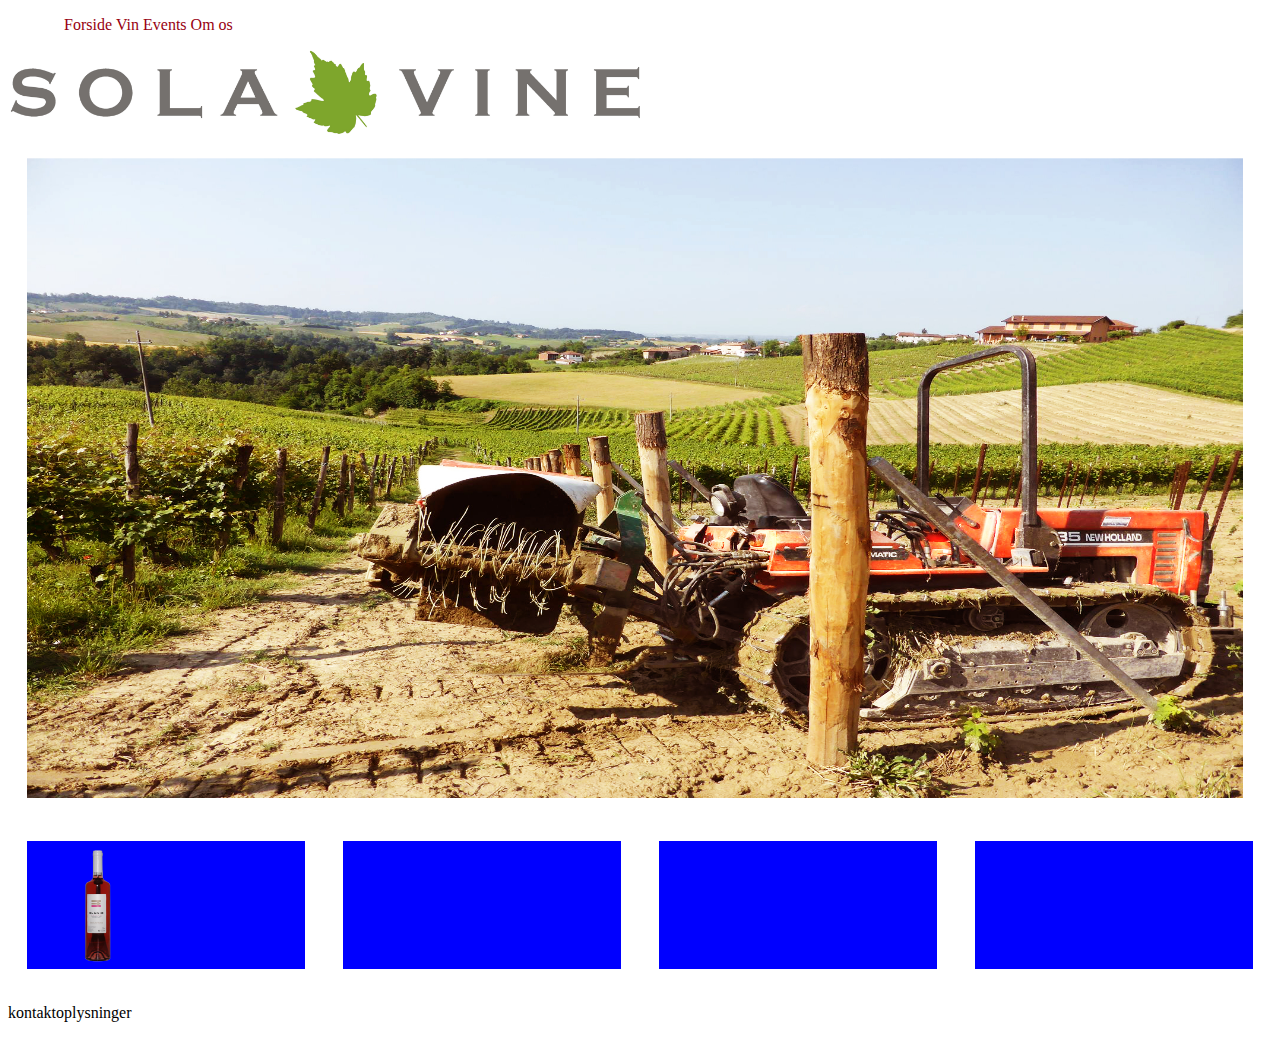
==== index.html @ b5ca21ed "startbillede sat ind" ====
<!DOCTYPE html>
<html lang="da">

<head>
    <meta charset="utf-8">
    <meta name="viewport" content="width=device-width, initial-scale=1.0">
    <title></title>
    <link rel="stylesheet" href="style.css">
</head>

<body>

    <header>
        <nav>
            <div id="menuknap">☰</div>
            <ul id="menu" class="hidden">
                <li> <a href="#forside">Forside</a></li>
                <li> <a href="#vin">Vin</a></li>
                <li> <a href="#events">Events</a></li>
                <li> <a href="#om">Om os</a></li>
            </ul>
        </nav>
    </header>
    <section id="forside">
        <div id="forside">
            <img src="billeder/logo.jpg" alt="logo">

            <div class="sectionwrapper">
                <div class="toppic">
                    <img src="billeder/vinmark1.jpg">
                </div>
                <div class="col">
                    <img src="billeder/Ferratus-Elenio-Rose-2016-cl-.png">
                </div>
                <div class="col"></div>
                <div class="col"></div>
                <div class="col"></div>
            </div>
        </div>
    </section>
    <footer>
        <p>kontaktoplysninger</p>
    </footer>
    <script src="script.js"></script>
</body></html>
---- style.css ----
* {
    box-sizing: border-box;
}

img {
    width: 100%;
}

header nav {
    flex-direction: row;
    justify-content: flex-end;
    margin: 1rem;
    margin-right: 2rem;

}

header nav a {
    font-size: 1rem;
    margin: 0, 1rem;
    padding: 0.1rem;
    text-decoration: none;
    flex-direction: row;


}


header nav a:last-child {
    border-right: none;
    padding: 0;
}


header nav a:link {
    color: #980011;
    text-decoration: none;
}

/* visited link */
header nav a:visited {
    color: #212121;
    text-decoration: none;
}

/* mouse over link */
header nav a:hover {
    color: #212121;
    text-decoration: none;

}

/* selected link */
header nav a:active {
    color: #212121;
    text-decoration: none;
    color: #FD9128;

}

.hidden {
    /*    display: none;*/
    /*    transform: scale(0);*/
    transform: translateX(-100%);
    opacity: 0;
}

#menuknap {
    display: inline-block;
}

#menu {
    list-style-type: none;
    transition: transform .3s;
    transform-origin: top left;
}

@media only screen and (min-width: 600px) {

    #menuknap {
        display: none;
    }

    #menu.hidden {
        transform: translateX(0);
        opacity: 1;
    }

    #menu li {
        display: inline-block;
    }
}

#forside img {
    width: 50%;
}

#forside {
    display: block;
}

#forside .sectionwrapper {
    flex-direction: row;
    justify-content: space-between;
    position: relative;
    display: flex;
    flex-wrap: wrap;



}

#forside .toppic img {
    width: 95vw;
    height: 50vw;
    margin: 1.5vw;
    flex-grow: 1;
    flex-basis: 900px;
    background-color: green;
}


#forside .col {
    width: 10vw;
    height: 10vw;
    margin: 1.5vw;
    flex-grow: 1;
    flex-basis: 200px;

    background-color: blue;
    /*    flex-direction: row;*/
    justify-content: space-between;



}

/*
.col2 {
    width: 10vw;
    height: 10vw;
    margin: 1vw;
    flex-grow: 1;
    background-color: red;
    justify-content: space-around;
    flex-direction: row;

}

.col3 {
    width: 10vw;
    height: 10vw;
    margin: 1vw;
    flex-grow: 1;
    background-color: pink;
    justify-content: space-around;
    flex-direction: row;

}

.col4 {
    width: 10vw;
    height: 10vw;
    margin: 1vw;
    flex-grow: 1;
    background-color: lavender;
    justify-content: space-around;
    flex-direction: row;

}
*/
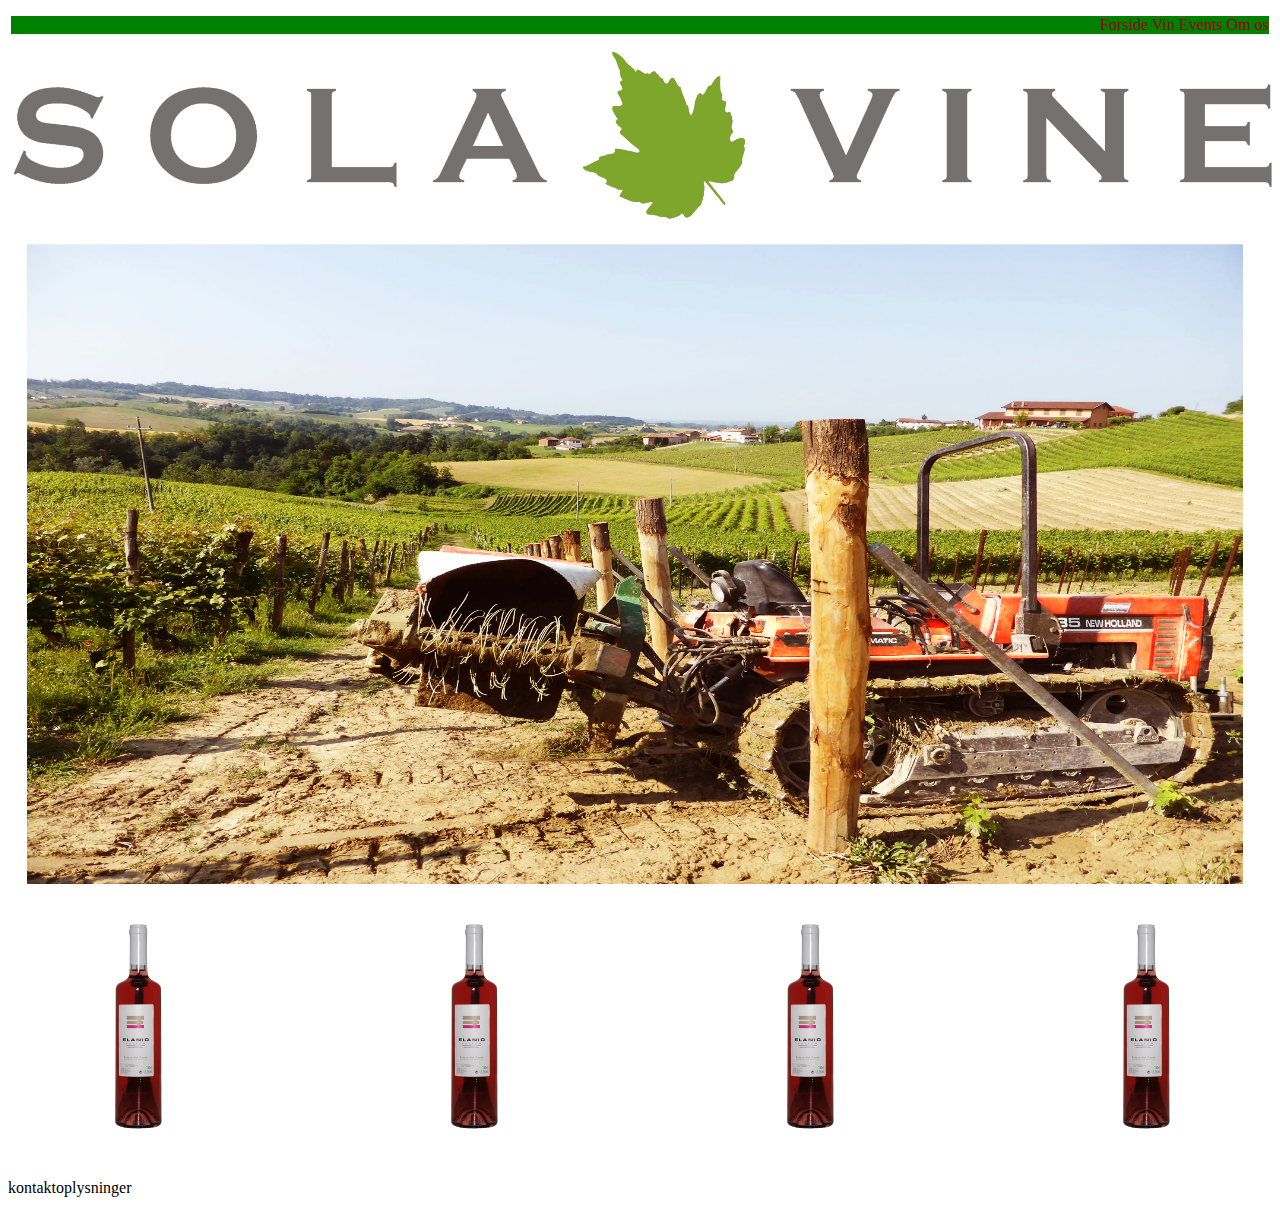
==== commit 2a77c2c4: "hover virker på vin" ====
--- a/index.html
+++ b/index.html
@@ -9,7 +9,6 @@
 </head>
 
 <body>
-
     <header>
         <nav>
             <div id="menuknap">☰</div>
@@ -20,21 +19,47 @@
                 <li> <a href="#om">Om os</a></li>
             </ul>
         </nav>
+        <img src="billeder/logo.jpg" alt="logo">
     </header>
     <section id="forside">
         <div id="forside">
-            <img src="billeder/logo.jpg" alt="logo">
 
             <div class="sectionwrapper">
                 <div class="toppic">
                     <img src="billeder/vinmark1.jpg">
                 </div>
-                <div class="col">
+                <div class="col1">
                     <img src="billeder/Ferratus-Elenio-Rose-2016-cl-.png">
+                    <div class="overlay">
+                        <div class="text">
+                            <h3>Rosé</h3>
+                        </div>
+                    </div>
                 </div>
-                <div class="col"></div>
-                <div class="col"></div>
-                <div class="col"></div>
+                <div class="col2">
+                    <img src="billeder/Ferratus-Elenio-Rose-2016-cl-.png">
+                    <div class="overlay">
+                        <div class="text">
+                            <h3>Rødvin</h3>
+                        </div>
+                    </div>
+                </div>
+                <div class="col3">
+                    <img src="billeder/Ferratus-Elenio-Rose-2016-cl-.png">
+                    <div class="overlay">
+                        <div class="text">
+                            <h3>Hvidvin</h3>
+                        </div>
+                    </div>
+                </div>
+                <div class="col4">
+                    <img src="billeder/Ferratus-Elenio-Rose-2016-cl-.png">
+                    <div class="overlay">
+                        <div class="text">
+                            <h3>Bobler</h3>
+                        </div>
+                    </div>
+                </div>
             </div>
         </div>
     </section>
--- a/style.css
+++ b/style.css
@@ -6,18 +6,24 @@
     width: 100%;
 }
 
+#header img {
+    width: 50%;
+}
+
 header nav {
     flex-direction: row;
+    text-align: right;
     justify-content: flex-end;
-    margin: 1rem;
-    margin-right: 2rem;
+    margin: .2rem;
+    margin-right: .2rem;
+    background-color: green;
 
 }
 
 header nav a {
     font-size: 1rem;
-    margin: 0, 1rem;
-    padding: 0.1rem;
+    margin: 0, 0.5rem;
+    padding: 0.5rem;
     text-decoration: none;
     flex-direction: row;
 
@@ -26,7 +32,7 @@
 
 
 header nav a:last-child {
-    border-right: none;
+    border-right: 1px;
     padding: 0;
 }
 
@@ -71,7 +77,7 @@
 #menu {
     list-style-type: none;
     transition: transform .3s;
-    transform-origin: top left;
+    transform-origin: top right;
 }
 
 @media only screen and (min-width: 600px) {
@@ -90,12 +96,11 @@
     }
 }
 
-#forside img {
-    width: 50%;
-}
 
 #forside {
     display: block;
+    position: relative;
+
 }
 
 #forside .sectionwrapper {
@@ -104,7 +109,6 @@
     position: relative;
     display: flex;
     flex-wrap: wrap;
-
 
 
 }
@@ -119,52 +123,166 @@
 }
 
 
-#forside .col {
-    width: 10vw;
-    height: 10vw;
-    margin: 1.5vw;
-    flex-grow: 1;
-    flex-basis: 200px;
-
-    background-color: blue;
-    /*    flex-direction: row;*/
-    justify-content: space-between;
-
-
-
-}
-
-/*
-.col2 {
-    width: 10vw;
-    height: 10vw;
-    margin: 1vw;
-    flex-grow: 1;
-    background-color: red;
-    justify-content: space-around;
-    flex-direction: row;
-
-}
-
-.col3 {
-    width: 10vw;
-    height: 10vw;
-    margin: 1vw;
-    flex-grow: 1;
-    background-color: pink;
-    justify-content: space-around;
-    flex-direction: row;
-
-}
-
-.col4 {
-    width: 10vw;
-    height: 10vw;
-    margin: 1vw;
-    flex-grow: 1;
-    background-color: lavender;
-    justify-content: space-around;
-    flex-direction: row;
-
-}
-*/
+#forside .col1 {
+    position: relative;
+    width: 20;
+}
+
+
+#forside .col1 img {
+    display: block;
+    width: 20vw;
+    height: 20vw;
+}
+
+#forside .overlay {
+    position: absolute;
+    top: 0;
+    bottom: 0;
+    left: 0;
+    right: 0;
+    height: 100%;
+    width: 100%;
+    opacity: 0;
+    transition: .5s ease;
+    background-color: rgba(0, 0, 255, 0.31);
+}
+
+#forside .col1:hover .overlay {
+    opacity: 1;
+}
+
+#forside .text {
+    color: white;
+    font-size: 20px;
+    position: absolute;
+    top: 50%;
+    left: 50%;
+    -webkit-transform: translate(-50%, -50%);
+    -ms-transform: translate(-50%, -50%);
+    transform: translate(-50%, -50%);
+    text-align: center;
+}
+
+#forside .col2 {
+    position: relative;
+    width: 20;
+}
+
+
+#forside .col2 img {
+    display: block;
+    width: 20vw;
+    height: 20vw;
+}
+
+#forside .overlay {
+    position: absolute;
+    top: 0;
+    bottom: 0;
+    left: 0;
+    right: 0;
+    height: 100%;
+    width: 100%;
+    opacity: 0;
+    transition: .5s ease;
+    background-color: rgba(0, 0, 255, 0.31);
+}
+
+#forside .col2:hover .overlay {
+    opacity: 1;
+}
+
+#forside .text {
+    color: white;
+    font-size: 20px;
+    position: absolute;
+    top: 50%;
+    left: 50%;
+    -webkit-transform: translate(-50%, -50%);
+    -ms-transform: translate(-50%, -50%);
+    transform: translate(-50%, -50%);
+    text-align: center;
+}
+
+#forside .col3 {
+    position: relative;
+    width: 20;
+}
+
+
+#forside .col3 img {
+    display: block;
+    width: 20vw;
+    height: 20vw;
+}
+
+#forside .overlay {
+    position: absolute;
+    top: 0;
+    bottom: 0;
+    left: 0;
+    right: 0;
+    height: 100%;
+    width: 100%;
+    opacity: 0;
+    transition: .5s ease;
+    background-color: rgba(0, 0, 255, 0.31);
+}
+
+#forside .col3:hover .overlay {
+    opacity: 1;
+}
+
+#forside .text {
+    color: white;
+    font-size: 20px;
+    position: absolute;
+    top: 50%;
+    left: 50%;
+    -webkit-transform: translate(-50%, -50%);
+    -ms-transform: translate(-50%, -50%);
+    transform: translate(-50%, -50%);
+    text-align: center;
+}
+
+#forside .col4 {
+    position: relative;
+    width: 20;
+}
+
+
+#forside .col4 img {
+    display: block;
+    width: 20vw;
+    height: 20vw;
+}
+
+#forside .overlay {
+    position: absolute;
+    top: 0;
+    bottom: 0;
+    left: 0;
+    right: 0;
+    height: 100%;
+    width: 100%;
+    opacity: 0;
+    transition: .5s ease;
+    background-color: rgba(0, 0, 255, 0.31);
+}
+
+#forside .col4:hover .overlay {
+    opacity: 1;
+}
+
+#forside .text {
+    color: white;
+    font-size: 20px;
+    position: absolute;
+    top: 50%;
+    left: 50%;
+    -webkit-transform: translate(-50%, -50%);
+    -ms-transform: translate(-50%, -50%);
+    transform: translate(-50%, -50%);
+    text-align: center;
+}
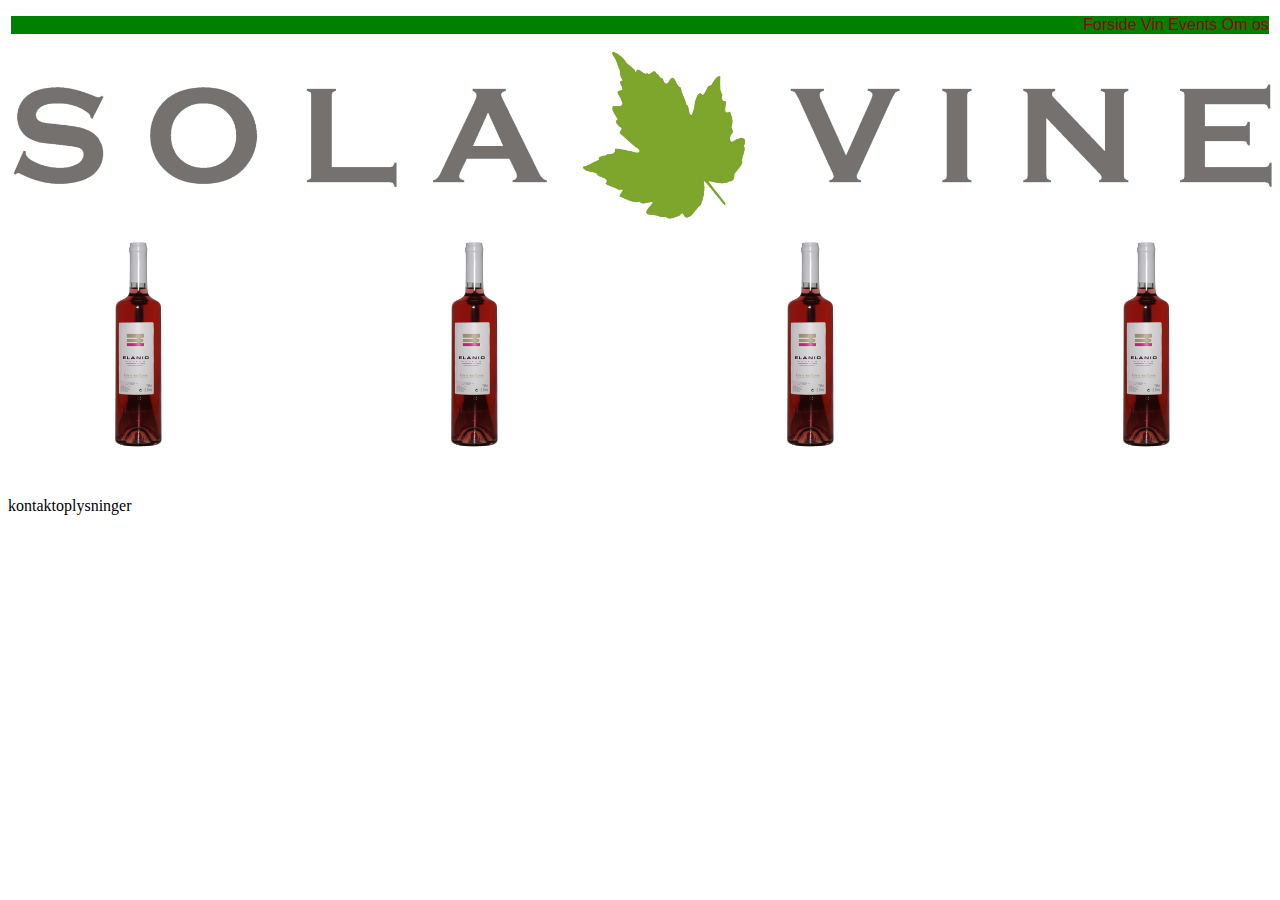
==== commit e8b1673b: "nyt html site for rosé" ====
--- a/index.html
+++ b/index.html
@@ -6,6 +6,7 @@
     <meta name="viewport" content="width=device-width, initial-scale=1.0">
     <title></title>
     <link rel="stylesheet" href="style.css">
+    <link rel="alternate" href="rose.html">
 </head>
 
 <body>
@@ -19,22 +20,28 @@
                 <li> <a href="#om">Om os</a></li>
             </ul>
         </nav>
-        <img src="billeder/logo.jpg" alt="logo">
+
     </header>
     <section id="forside">
         <div id="forside">
 
             <div class="sectionwrapper">
                 <div class="toppic">
-                    <img src="billeder/vinmark1.jpg">
+                    <img src="billeder/logo.jpg" alt="logo">
                 </div>
+
+
                 <div class="col1">
+
+
+
                     <img src="billeder/Ferratus-Elenio-Rose-2016-cl-.png">
                     <div class="overlay">
                         <div class="text">
-                            <h3>Rosé</h3>
+                            <h3><a href="rose.html"> Rosé </a></h3>
                         </div>
                     </div>
+
                 </div>
                 <div class="col2">
                     <img src="billeder/Ferratus-Elenio-Rose-2016-cl-.png">
@@ -68,6 +75,3 @@
     </footer>
     <script src="script.js"></script>
 </body></html>
-
-
-
--- a/style.css
+++ b/style.css
@@ -7,7 +7,7 @@
 }
 
 #header img {
-    width: 50%;
+    width: 25%;
 }
 
 header nav {
@@ -17,6 +17,7 @@
     margin: .2rem;
     margin-right: .2rem;
     background-color: green;
+    font-family: sans-serif;
 
 }
 
@@ -113,15 +114,15 @@
 
 }
 
+
 #forside .toppic img {
-    width: 95vw;
-    height: 50vw;
-    margin: 1.5vw;
-    flex-grow: 1;
-    flex-basis: 900px;
-    background-color: green;
-}
-
+    width: 100%;
+}
+
+a {
+    text-decoration: none;
+    color: white;
+}
 
 #forside .col1 {
     position: relative;
@@ -145,7 +146,7 @@
     width: 100%;
     opacity: 0;
     transition: .5s ease;
-    background-color: rgba(0, 0, 255, 0.31);
+    background-color: rgba(0, 128, 0, 0.38);
 }
 
 #forside .col1:hover .overlay {
@@ -186,7 +187,7 @@
     width: 100%;
     opacity: 0;
     transition: .5s ease;
-    background-color: rgba(0, 0, 255, 0.31);
+    background-color: rgba(0, 128, 0, 0.38);
 }
 
 #forside .col2:hover .overlay {
@@ -227,7 +228,7 @@
     width: 100%;
     opacity: 0;
     transition: .5s ease;
-    background-color: rgba(0, 0, 255, 0.31);
+    background-color: rgba(0, 128, 0, 0.38);
 }
 
 #forside .col3:hover .overlay {
@@ -268,7 +269,7 @@
     width: 100%;
     opacity: 0;
     transition: .5s ease;
-    background-color: rgba(0, 0, 255, 0.31);
+    background-color: rgba(0, 128, 0, 0.38);
 }
 
 #forside .col4:hover .overlay {
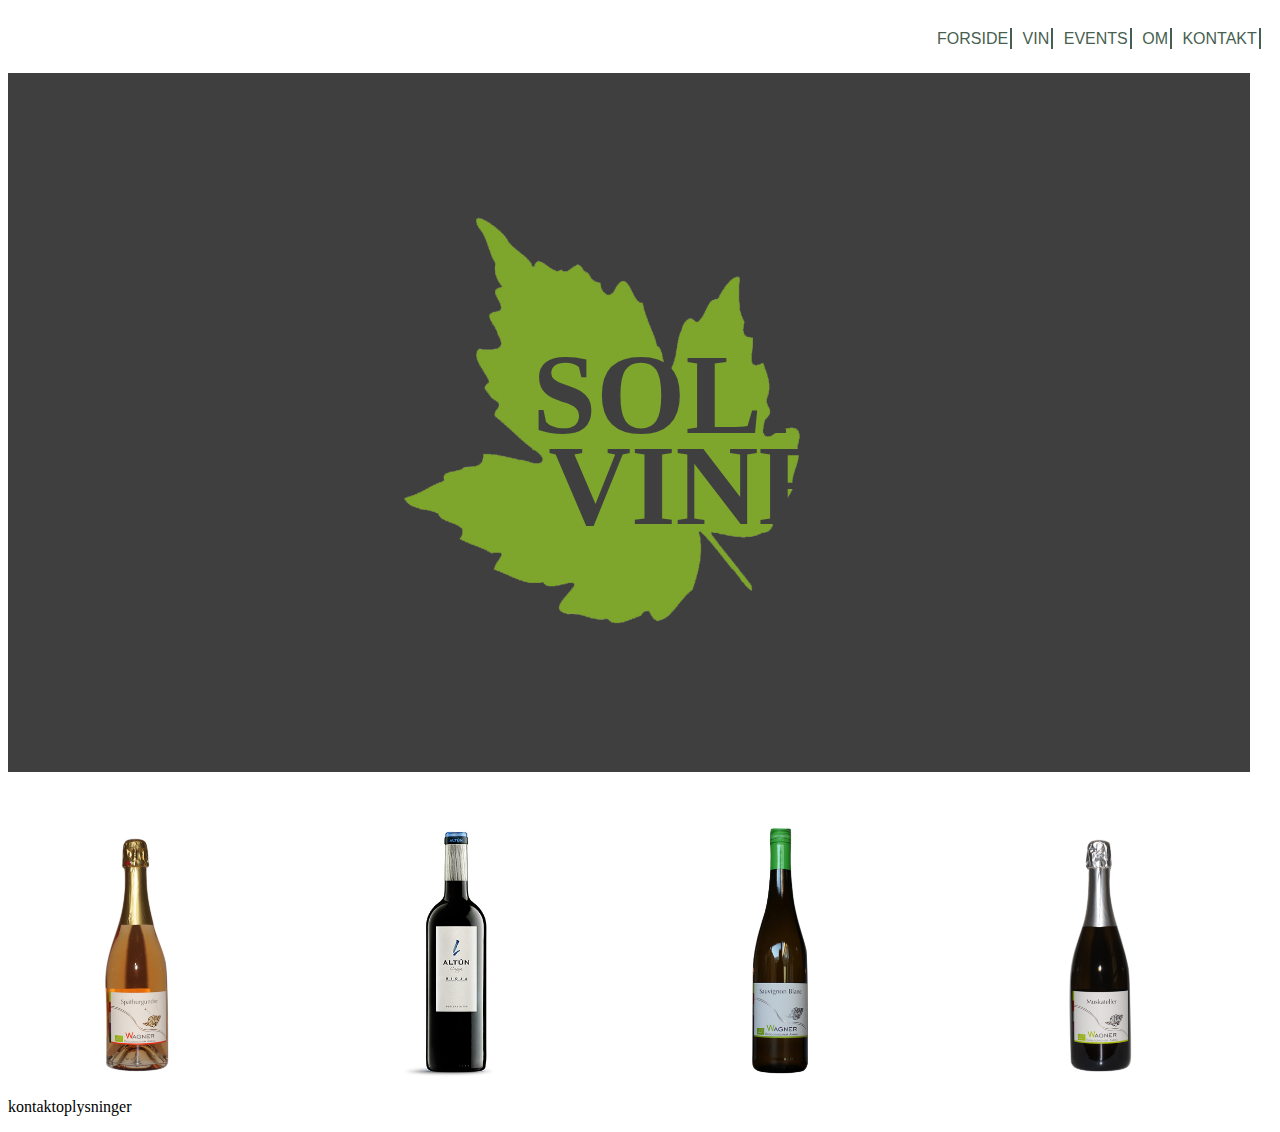
==== commit eef8d7e3: "rigtige billeder + bedre flex" ====
--- a/index.html
+++ b/index.html
@@ -14,10 +14,11 @@
         <nav>
             <div id="menuknap">☰</div>
             <ul id="menu" class="hidden">
-                <li> <a href="#forside">Forside</a></li>
-                <li> <a href="#vin">Vin</a></li>
-                <li> <a href="#events">Events</a></li>
-                <li> <a href="#om">Om os</a></li>
+                <li> <a href="#forside">FORSIDE</a></li>
+                <li> <a href="#vin">VIN</a></li>
+                <li> <a href="#events">EVENTS</a></li>
+                <li> <a href="#om">OM</a></li>
+                <li> <a href="#om">KONTAKT</a></li>
             </ul>
         </nav>
 
@@ -27,15 +28,11 @@
 
             <div class="sectionwrapper">
                 <div class="toppic">
-                    <img src="billeder/logo.jpg" alt="logo">
+                    <img src="billeder/logodone.svg" alt="logo">
                 </div>
 
-
                 <div class="col1">
-
-
-
-                    <img src="billeder/Ferratus-Elenio-Rose-2016-cl-.png">
+                    <img src="billeder/rose.jpg">
                     <div class="overlay">
                         <div class="text">
                             <h3><a href="rose.html"> Rosé </a></h3>
@@ -44,26 +41,26 @@
 
                 </div>
                 <div class="col2">
-                    <img src="billeder/Ferratus-Elenio-Rose-2016-cl-.png">
+                    <img src="billeder/roedvin.jpg">
                     <div class="overlay">
                         <div class="text">
-                            <h3>Rødvin</h3>
+                            <h3><a href="roed.html">Rødvin</a></h3>
                         </div>
                     </div>
                 </div>
                 <div class="col3">
-                    <img src="billeder/Ferratus-Elenio-Rose-2016-cl-.png">
+                    <img src="billeder/hvidvin.jpg">
                     <div class="overlay">
                         <div class="text">
-                            <h3>Hvidvin</h3>
+                            <h3><a href="hvid.html">Hvidvin</a></h3>
                         </div>
                     </div>
                 </div>
                 <div class="col4">
-                    <img src="billeder/Ferratus-Elenio-Rose-2016-cl-.png">
+                    <img src="billeder/bobler.jpg">
                     <div class="overlay">
                         <div class="text">
-                            <h3>Bobler</h3>
+                            <h3><a href="bobler.html">Bobler</a></h3>
                         </div>
                     </div>
                 </div>
@@ -74,4 +71,6 @@
         <p>kontaktoplysninger</p>
     </footer>
     <script src="script.js"></script>
-</body></html>
+</body>
+
+</html>
--- a/style.css
+++ b/style.css
@@ -2,13 +2,15 @@
     box-sizing: border-box;
 }
 
+body {
+    /*    margin: 5vw;*/
+}
+
 img {
     width: 100%;
 }
 
-#header img {
-    width: 25%;
-}
+
 
 header nav {
     flex-direction: row;
@@ -16,30 +18,33 @@
     justify-content: flex-end;
     margin: .2rem;
     margin-right: .2rem;
-    background-color: green;
+    /*    background-color: rgba(128, 128, 128, 0.46);*/
     font-family: sans-serif;
+    padding: 6px;
+
 
 }
 
 header nav a {
     font-size: 1rem;
     margin: 0, 0.5rem;
-    padding: 0.5rem;
-    text-decoration: none;
-    flex-direction: row;
-
+    padding: 1rem;
+    text-decoration: none;
+    flex-direction: row;
 
 }
 
 
 header nav a:last-child {
-    border-right: 1px;
-    padding: 0;
+    border-right: 2px solid;
+
+    margin: 2px;
+    padding: 2px;
 }
 
 
 header nav a:link {
-    color: #980011;
+    color: #475F50;
     text-decoration: none;
 }
 
@@ -51,7 +56,7 @@
 
 /* mouse over link */
 header nav a:hover {
-    color: #212121;
+    color: #7EA52C;
     text-decoration: none;
 
 }
@@ -60,25 +65,27 @@
 header nav a:active {
     color: #212121;
     text-decoration: none;
-    color: #FD9128;
 
 }
 
 .hidden {
     /*    display: none;*/
-    /*    transform: scale(0);*/
-    transform: translateX(-100%);
+    transform: scale(0.5);
+    transform: translateX(1%);
     opacity: 0;
 }
 
 #menuknap {
     display: inline-block;
+
+
 }
 
 #menu {
     list-style-type: none;
-    transition: transform .3s;
+    transition: transform .5s;
     transform-origin: top right;
+
 }
 
 @media only screen and (min-width: 600px) {
@@ -94,6 +101,7 @@
 
     #menu li {
         display: inline-block;
+        /*        position: sticky;*/
     }
 }
 
@@ -101,6 +109,8 @@
 #forside {
     display: block;
     position: relative;
+    flex-direction: row;
+    flex-wrap: wrap;
 
 }
 
@@ -111,12 +121,15 @@
     display: flex;
     flex-wrap: wrap;
 
-
 }
 
 
 #forside .toppic img {
     width: 100%;
+    align-self: center;
+    width: 97vw;
+    position: relative;
+
 }
 
 a {
@@ -124,9 +137,12 @@
     color: white;
 }
 
+
 #forside .col1 {
     position: relative;
     width: 20;
+    margin-top: 50px;
+    flex-basis: 300px;
 }
 
 
@@ -134,6 +150,7 @@
     display: block;
     width: 20vw;
     height: 20vw;
+
 }
 
 #forside .overlay {
@@ -154,9 +171,10 @@
 }
 
 #forside .text {
-    color: white;
+    color: grey;
     font-size: 20px;
     position: absolute;
+    font-family: sans-serif;
     top: 50%;
     left: 50%;
     -webkit-transform: translate(-50%, -50%);
@@ -168,6 +186,8 @@
 #forside .col2 {
     position: relative;
     width: 20;
+    margin-top: 50px;
+    flex-basis: 300px;
 }
 
 
@@ -175,40 +195,22 @@
     display: block;
     width: 20vw;
     height: 20vw;
-}
-
-#forside .overlay {
-    position: absolute;
-    top: 0;
-    bottom: 0;
-    left: 0;
-    right: 0;
-    height: 100%;
-    width: 100%;
-    opacity: 0;
-    transition: .5s ease;
-    background-color: rgba(0, 128, 0, 0.38);
-}
+
+}
+
+
 
 #forside .col2:hover .overlay {
     opacity: 1;
 }
 
-#forside .text {
-    color: white;
-    font-size: 20px;
-    position: absolute;
-    top: 50%;
-    left: 50%;
-    -webkit-transform: translate(-50%, -50%);
-    -ms-transform: translate(-50%, -50%);
-    transform: translate(-50%, -50%);
-    text-align: center;
-}
+
 
 #forside .col3 {
     position: relative;
     width: 20;
+    margin-top: 50px;
+    flex-basis: 300px;
 }
 
 
@@ -216,40 +218,22 @@
     display: block;
     width: 20vw;
     height: 20vw;
-}
-
-#forside .overlay {
-    position: absolute;
-    top: 0;
-    bottom: 0;
-    left: 0;
-    right: 0;
-    height: 100%;
-    width: 100%;
-    opacity: 0;
-    transition: .5s ease;
-    background-color: rgba(0, 128, 0, 0.38);
-}
+
+}
+
+
 
 #forside .col3:hover .overlay {
     opacity: 1;
 }
 
-#forside .text {
-    color: white;
-    font-size: 20px;
-    position: absolute;
-    top: 50%;
-    left: 50%;
-    -webkit-transform: translate(-50%, -50%);
-    -ms-transform: translate(-50%, -50%);
-    transform: translate(-50%, -50%);
-    text-align: center;
-}
+
 
 #forside .col4 {
     position: relative;
     width: 20;
+    margin-top: 50px;
+    flex-basis: 300px;
 }
 
 
@@ -257,33 +241,11 @@
     display: block;
     width: 20vw;
     height: 20vw;
-}
-
-#forside .overlay {
-    position: absolute;
-    top: 0;
-    bottom: 0;
-    left: 0;
-    right: 0;
-    height: 100%;
-    width: 100%;
-    opacity: 0;
-    transition: .5s ease;
-    background-color: rgba(0, 128, 0, 0.38);
-}
+
+}
+
+
 
 #forside .col4:hover .overlay {
     opacity: 1;
 }
-
-#forside .text {
-    color: white;
-    font-size: 20px;
-    position: absolute;
-    top: 50%;
-    left: 50%;
-    -webkit-transform: translate(-50%, -50%);
-    -ms-transform: translate(-50%, -50%);
-    transform: translate(-50%, -50%);
-    text-align: center;
-}
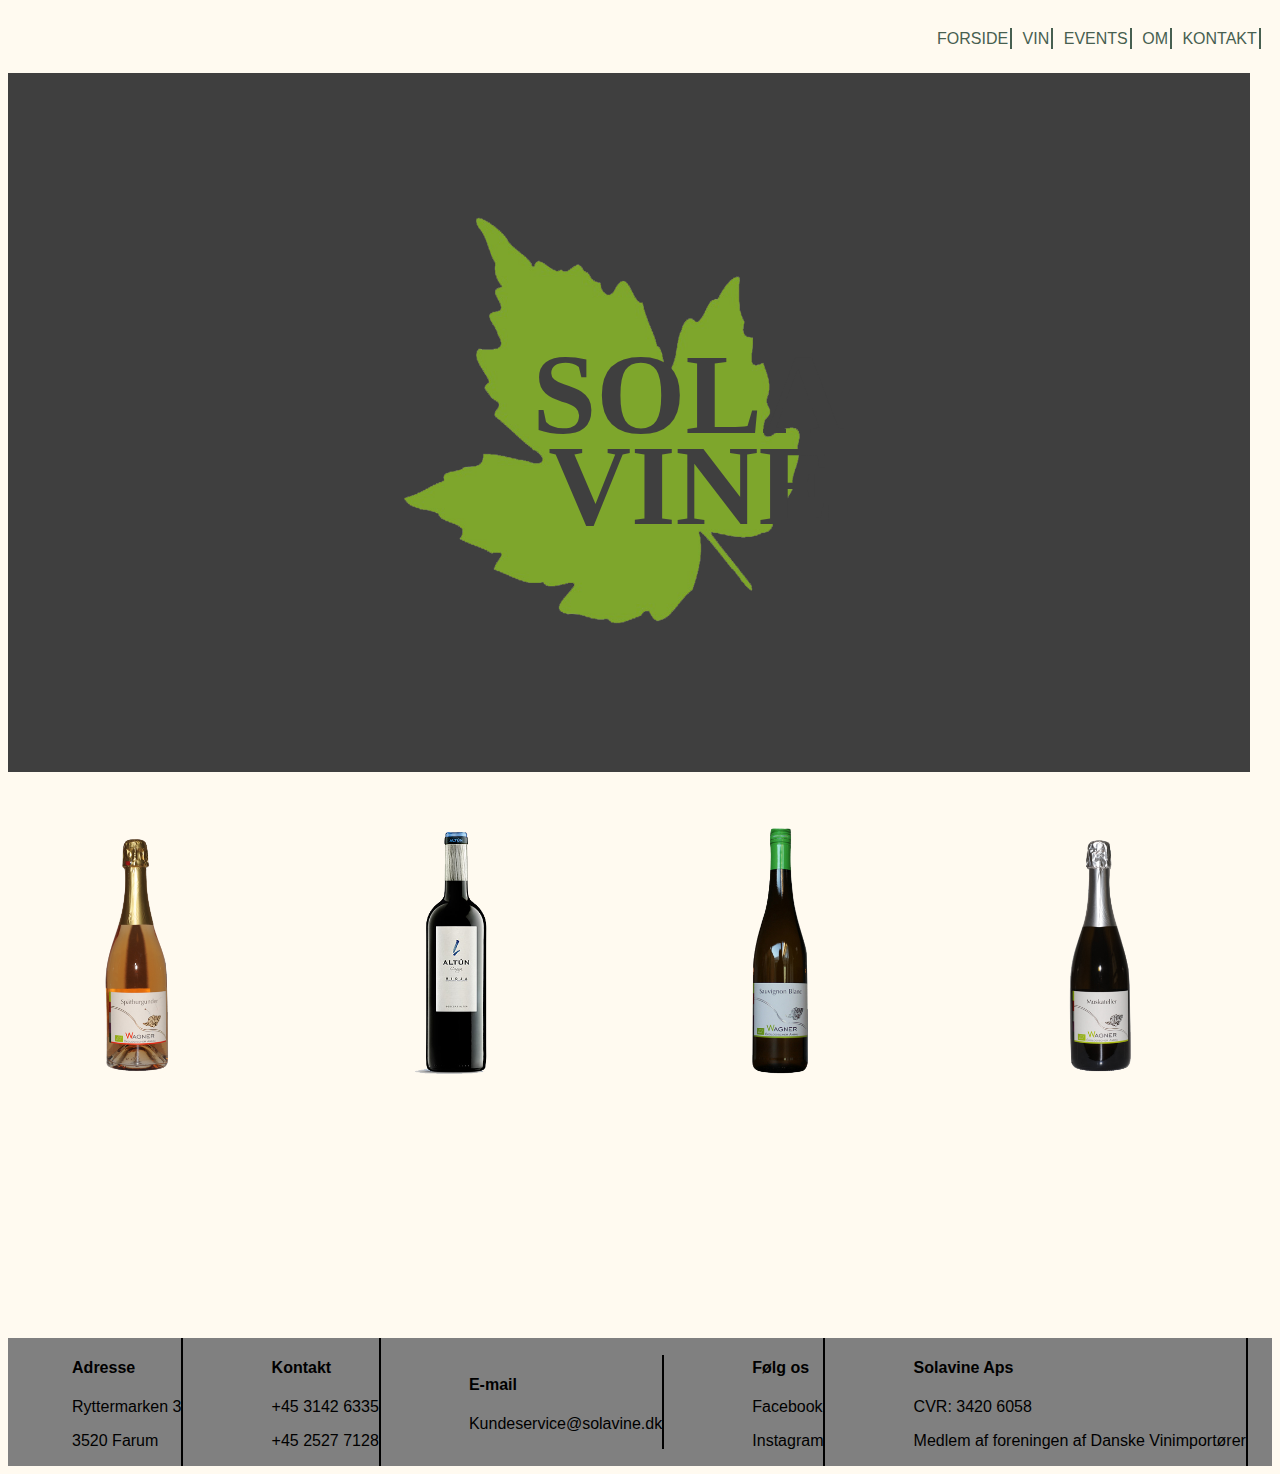
==== commit 20ec127c: "alle hjemmesiderne er sat sammen" ====
--- a/index.html
+++ b/index.html
@@ -4,9 +4,17 @@
 <head>
     <meta charset="utf-8">
     <meta name="viewport" content="width=device-width, initial-scale=1.0">
-    <title></title>
+    <title>SOLA VINE</title>
+    <link rel="apple-touch-icon" sizes="180x180" href="favicon_package_v0.16/favicon-16x16.png">
+    <link rel="icon" type="image/png" sizes="32x32" href="favicon_package_v0.16/favicon-32x32.png">
+    <link rel="icon" type="image/png" sizes="16x16" href="favicon_package_v0.16/favicon-16x16.png">
+    <link rel="manifest" href="solavine/site.webmanifest">
+    <link rel="mask-icon" href="safari-pinned-tab.svg" color="#5bbad5">
+    <link rel="shortcut icon" href="favicon_package_v0.16/favicon.icon">
+    <meta name="msapplication-TileColor" content="#da532c">
+    <meta name="msapplication-config" content="favicon_package_v0.16/browserconfig.xml">
+    <meta name="theme-color" content="#ffffff">
     <link rel="stylesheet" href="style.css">
-    <link rel="alternate" href="rose.html">
 </head>
 
 <body>
@@ -32,35 +40,35 @@
                 </div>
 
                 <div class="col1">
-                    <img src="billeder/rose.jpg">
+                    <img src="billeder/roseNy.png">
                     <div class="overlay">
                         <div class="text">
-                            <h3><a href="rose.html"> Rosé </a></h3>
+                            <h3><a href="rose.html">ROSÈ</a></h3>
                         </div>
                     </div>
 
                 </div>
                 <div class="col2">
-                    <img src="billeder/roedvin.jpg">
+                    <img src="billeder/roedvinNy.png">
                     <div class="overlay">
                         <div class="text">
-                            <h3><a href="roed.html">Rødvin</a></h3>
+                            <h3><a href="roed.html">RØDVIN</a></h3>
                         </div>
                     </div>
                 </div>
                 <div class="col3">
-                    <img src="billeder/hvidvin.jpg">
+                    <img src="billeder/hvidvinNy.png">
                     <div class="overlay">
                         <div class="text">
-                            <h3><a href="hvid.html">Hvidvin</a></h3>
+                            <h3><a href="hvid.html">HVIDVIN</a></h3>
                         </div>
                     </div>
                 </div>
                 <div class="col4">
-                    <img src="billeder/bobler.jpg">
+                    <img src="billeder/boblerNy.png">
                     <div class="overlay">
                         <div class="text">
-                            <h3><a href="bobler.html">Bobler</a></h3>
+                            <h3><a href="bobler.html">BOBLER</a></h3>
                         </div>
                     </div>
                 </div>
@@ -68,9 +76,49 @@
         </div>
     </section>
     <footer>
-        <p>kontaktoplysninger</p>
+        <section id="info">
+            <div class="sectionwrapper">
+                <div class="col">
+                    <div class="top">
+                        <ul>
+                            <h4>Adresse</h4>
+                            <p>Ryttermarken 3</p>
+                            <p>3520 Farum</p>
+                        </ul>
+                    </div>
+
+                    <div class="top">
+                        <ul>
+                            <h4>Kontakt</h4>
+                            <p>+45 3142 6335</p>
+                            <p>+45 2527 7128</p>
+                        </ul>
+                    </div>
+
+                    <div class="top">
+                        <ul>
+                            <h4>E-mail</h4>
+                            <p>Kundeservice@solavine.dk</p>
+                        </ul>
+                    </div>
+
+                    <div class="top">
+                        <ul>
+                            <h4>Følg os</h4>
+                            <p>Facebook</p>
+                            <p>Instagram</p>
+                        </ul>
+                    </div>
+                    <div class="top">
+                        <ul>
+                            <h4>Solavine Aps</h4>
+                            <p>CVR: 3420 6058</p>
+                            <p>Medlem af foreningen af Danske Vinimportører</p>
+                        </ul>
+                    </div>
+                </div>
+            </div>
+        </section>
     </footer>
     <script src="script.js"></script>
-</body>
-
-</html>
+</body></html>
--- a/style.css
+++ b/style.css
@@ -4,6 +4,8 @@
 
 body {
     /*    margin: 5vw;*/
+    background-color: #fffaf0;
+    font-family: sans-serif;
 }
 
 img {
@@ -111,6 +113,7 @@
     position: relative;
     flex-direction: row;
     flex-wrap: wrap;
+    align-items: center;
 
 }
 
@@ -140,9 +143,12 @@
 
 #forside .col1 {
     position: relative;
-    width: 20;
+    width: 20wv;
+    height: 20wv;
     margin-top: 50px;
     flex-basis: 300px;
+
+
 }
 
 
@@ -160,7 +166,7 @@
     left: 0;
     right: 0;
     height: 100%;
-    width: 100%;
+    width: 89%;
     opacity: 0;
     transition: .5s ease;
     background-color: rgba(0, 128, 0, 0.38);
@@ -177,15 +183,17 @@
     font-family: sans-serif;
     top: 50%;
     left: 50%;
-    -webkit-transform: translate(-50%, -50%);
-    -ms-transform: translate(-50%, -50%);
-    transform: translate(-50%, -50%);
+    -webkit-transform: translate(-48.5%, -50%);
+    -ms-transform: translate(-48.5%, -50%);
+    transform: translate(-48.5%, -50%);
     text-align: center;
+
 }
 
 #forside .col2 {
     position: relative;
-    width: 20;
+    width: 20wv;
+    height: 20wv;
     margin-top: 50px;
     flex-basis: 300px;
 }
@@ -208,7 +216,8 @@
 
 #forside .col3 {
     position: relative;
-    width: 20;
+    width: 20wv;
+    /*    height: 20wv;*/
     margin-top: 50px;
     flex-basis: 300px;
 }
@@ -231,7 +240,8 @@
 
 #forside .col4 {
     position: relative;
-    width: 20;
+    width: 20wv;
+    height: 20wv;
     margin-top: 50px;
     flex-basis: 300px;
 }
@@ -249,3 +259,136 @@
 #forside .col4:hover .overlay {
     opacity: 1;
 }
+
+#info .col {
+    flex-basis: 350px;
+    display: flex;
+    flex-wrap: wrap;
+    flex-grow: 1;
+    justify-content: space-around;
+    align-items: center;
+    margin-top: 20vw;
+    background-color: grey;
+
+
+
+}
+
+#info .top {
+    border-right: 2px solid;
+}
+
+/********OM RØDVIN******/
+#omroedvin .sectionwrapper {
+    column-count: 2;
+    position: absolute;
+    display: flex;
+    flex-wrap: wrap;
+    top: 10vw;
+
+}
+
+#omroedvin .col {
+    flex-basis: 350px;
+    flex-grow: 1;
+    display: flex;
+    justify-content: space-between;
+    align-items: center;
+}
+
+#omroedvin .top {
+    display: flex;
+    flex-wrap: wrap;
+    flex-direction: row;
+}
+
+
+#omroedvin .col1 {
+    flex-basis: 350px;
+    flex-grow: 1;
+    display: flex;
+    justify-content: space-between;
+    align-items: center;
+}
+
+#omroedvin .top1 {
+    display: flex;
+    flex-wrap: wrap;
+    flex-direction: row;
+}
+
+/********OM HVIDVIN******/
+
+#omhvidvin .sectionwrapper {
+    column-count: 2;
+    position: absolute;
+    display: flex;
+    flex-wrap: wrap;
+    top: 10vw;
+
+}
+
+#omhvidvin .col {
+    flex-basis: 350px;
+    flex-grow: 1;
+    display: flex;
+    justify-content: space-between;
+    align-items: center;
+}
+
+#omhvidvin .top {
+    display: flex;
+    flex-wrap: wrap;
+    flex-direction: row;
+}
+
+/********OM ROSEVIN******/
+
+#omrosevin .sectionwrapper {
+    column-count: 2;
+    position: absolute;
+    display: flex;
+    flex-wrap: wrap;
+    top: 10vw;
+
+}
+
+#omrosevin .col {
+    flex-basis: 350px;
+    flex-grow: 1;
+    display: flex;
+    justify-content: space-between;
+    align-items: center;
+}
+
+#omrosevin .top {
+    display: flex;
+    flex-wrap: wrap;
+    flex-direction: row;
+}
+
+/********OM BOBLER******/
+
+
+#ombobler .sectionwrapper {
+    column-count: 2;
+    position: absolute;
+    display: flex;
+    flex-wrap: wrap;
+    top: 10vw;
+
+}
+
+#ombobler .col {
+    flex-basis: 350px;
+    flex-grow: 1;
+    display: flex;
+    justify-content: space-between;
+    align-items: center;
+}
+
+#ombobler .top {
+    display: flex;
+    flex-wrap: wrap;
+    flex-direction: row;
+}
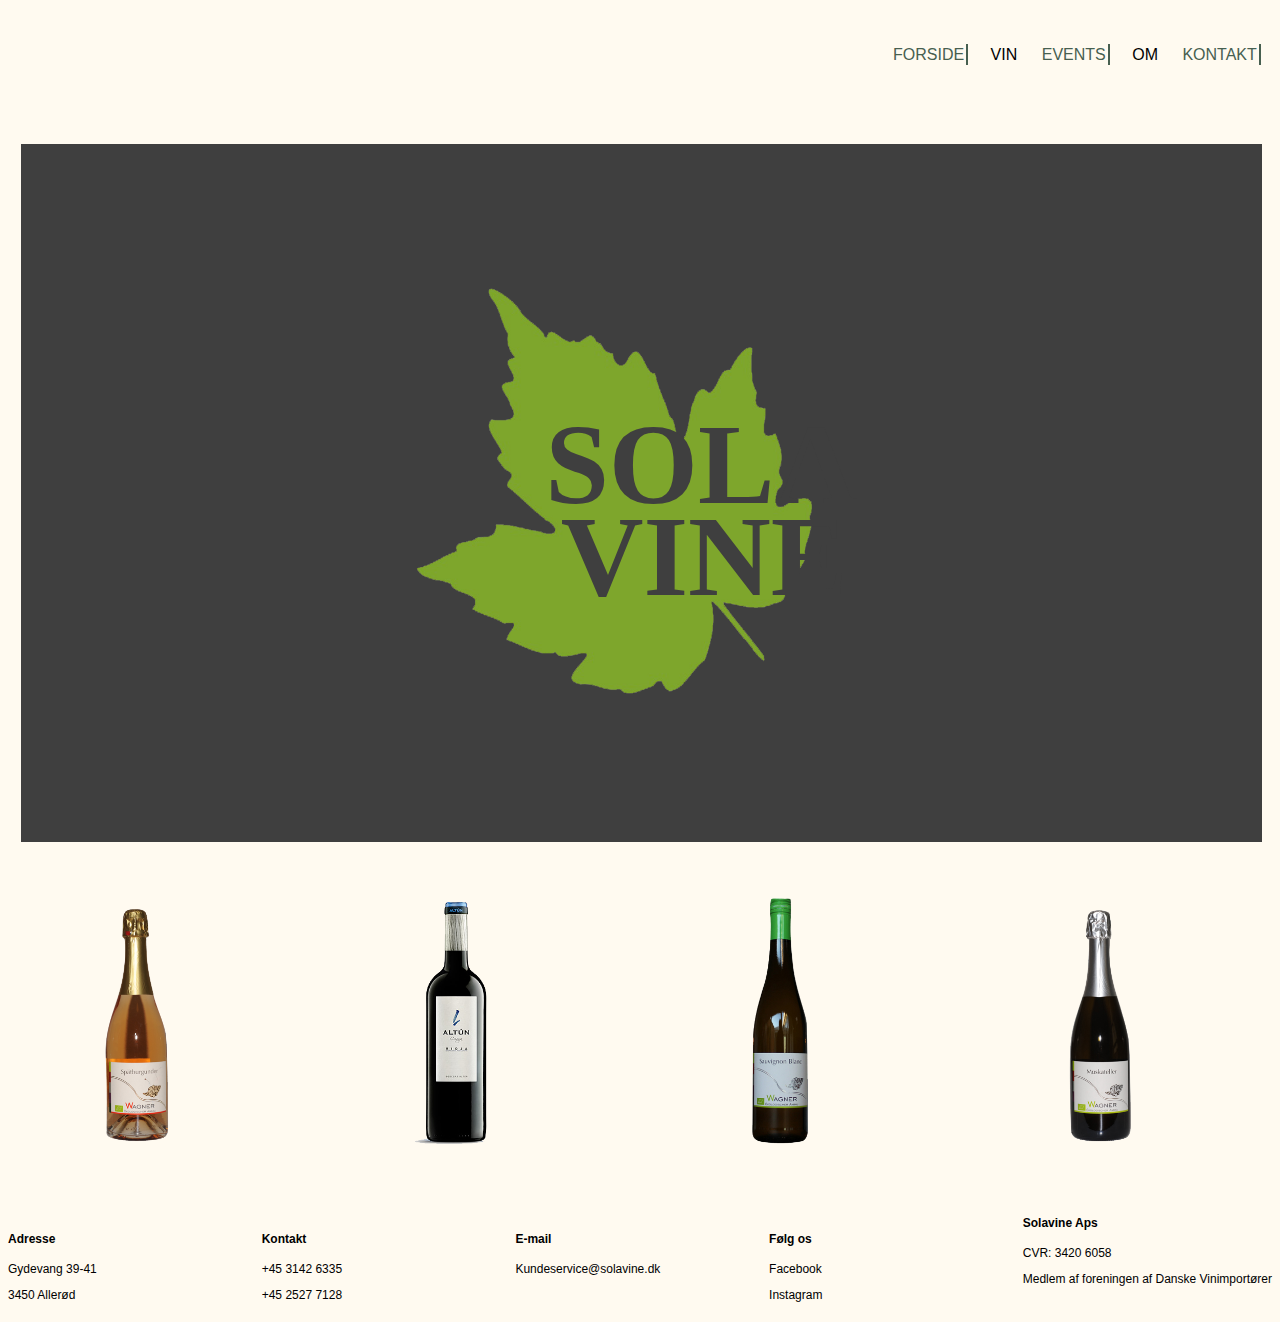
==== commit a98c3221: "forsiden virker nu" ====
--- a/index.html
+++ b/index.html
@@ -22,11 +22,25 @@
         <nav>
             <div id="menuknap">☰</div>
             <ul id="menu" class="hidden">
-                <li> <a href="#forside">FORSIDE</a></li>
-                <li> <a href="#vin">VIN</a></li>
-                <li> <a href="#events">EVENTS</a></li>
-                <li> <a href="#om">OM</a></li>
-                <li> <a href="#om">KONTAKT</a></li>
+                <li> <a href="index.html">FORSIDE</a></li>
+                <div class="dropdown">
+                    <li class="dropbtn">VIN</li>
+                    <ul class="dropdown-content">
+                        <li> <a href="roed.html">RØDVIN</a></li>
+                        <li> <a href="hvid.html">HVIDVIN</a></li>
+                        <li> <a href="rose.html">ROSE</a></li>
+                        <li> <a href="bobler.html">BOBLER</a></li>
+                    </ul>
+                </div>
+                <li> <a href="events.html">EVENTS</a></li>
+                <div class="dropdown">
+                    <li class="dropbtn">OM</li>
+                    <ul class="dropdown-content">
+                        <li> <a href="om%20os.html">OM OS</a></li>
+                        <li> <a href="privat.html">PRIVATLIVS POLITIK</a></li>
+                    </ul>
+                </div>
+                <li> <a href="kontakt.html">KONTAKT</a></li>
             </ul>
         </nav>
 
@@ -75,50 +89,49 @@
             </div>
         </div>
     </section>
-    <footer>
-        <section id="info">
+    <section id="info">
+        <footer class="footer">
+
             <div class="sectionwrapper">
                 <div class="col">
                     <div class="top">
-                        <ul>
-                            <h4>Adresse</h4>
-                            <p>Ryttermarken 3</p>
-                            <p>3520 Farum</p>
-                        </ul>
+                        <h4>Adresse</h4>
+                        <p>Gydevang 39-41</p>
+                        <p>3450 Allerød</p>
                     </div>
-
+                </div>
+                <div class="col">
                     <div class="top">
-                        <ul>
-                            <h4>Kontakt</h4>
-                            <p>+45 3142 6335</p>
-                            <p>+45 2527 7128</p>
-                        </ul>
+                        <h4>Kontakt</h4>
+                        <p>+45 3142 6335</p>
+                        <p>+45 2527 7128</p>
                     </div>
-
+                </div>
+                <div class="col">
                     <div class="top">
-                        <ul>
-                            <h4>E-mail</h4>
-                            <p>Kundeservice@solavine.dk</p>
-                        </ul>
+                        <h4>E-mail</h4>
+                        <p>Kundeservice@solavine.dk</p>
                     </div>
-
+                </div>
+                <div class="col">
                     <div class="top">
-                        <ul>
-                            <h4>Følg os</h4>
-                            <p>Facebook</p>
-                            <p>Instagram</p>
-                        </ul>
+                        <h4>Følg os</h4>
+                        <p>Facebook</p>
+                        <p>Instagram</p>
                     </div>
-                    <div class="top">
-                        <ul>
+                </div>
+                <div>
+                    <div class="col">
+                        <div class="top">
                             <h4>Solavine Aps</h4>
                             <p>CVR: 3420 6058</p>
                             <p>Medlem af foreningen af Danske Vinimportører</p>
-                        </ul>
+                        </div>
                     </div>
                 </div>
             </div>
-        </section>
+    </section>
     </footer>
+
     <script src="script.js"></script>
 </body></html>
--- a/style.css
+++ b/style.css
@@ -6,13 +6,14 @@
     /*    margin: 5vw;*/
     background-color: #fffaf0;
     font-family: sans-serif;
+
 }
 
 img {
     width: 100%;
 }
 
-
+/*MENU*/
 
 header nav {
     flex-direction: row;
@@ -107,7 +108,7 @@
     }
 }
 
-
+/*FORSIDE*/
 #forside {
     display: block;
     position: relative;
@@ -129,9 +130,11 @@
 
 #forside .toppic img {
     width: 100%;
-    align-self: center;
+    align-items: center;
     width: 97vw;
     position: relative;
+    margin-top: 3vw;
+    margin-left: 1vw;
 
 }
 
@@ -166,7 +169,7 @@
     left: 0;
     right: 0;
     height: 100%;
-    width: 89%;
+    width: 100%;
     opacity: 0;
     transition: .5s ease;
     background-color: rgba(0, 128, 0, 0.38);
@@ -177,7 +180,7 @@
 }
 
 #forside .text {
-    color: grey;
+    color: white;
     font-size: 20px;
     position: absolute;
     font-family: sans-serif;
@@ -207,7 +210,6 @@
 }
 
 
-
 #forside .col2:hover .overlay {
     opacity: 1;
 }
@@ -260,86 +262,271 @@
     opacity: 1;
 }
 
-#info .col {
-    flex-basis: 350px;
-    display: flex;
-    flex-wrap: wrap;
-    flex-grow: 1;
-    justify-content: space-around;
-    align-items: center;
-    margin-top: 20vw;
-    background-color: grey;
-
-
-
-}
-
-#info .top {
-    border-right: 2px solid;
-}
+
 
 /********OM RØDVIN******/
+
+
 #omroedvin .sectionwrapper {
     column-count: 2;
-    position: absolute;
-    display: flex;
-    flex-wrap: wrap;
-    top: 10vw;
-
-}
+    position: relative;
+    display: flex;
+    flex-wrap: wrap;
+    top: 5vw;
+
+}
+
+/*VIN*/
 
 #omroedvin .col {
+
+    position: relative;
+    width: 20wv;
+    height: 20wv;
     flex-basis: 350px;
-    flex-grow: 1;
-    display: flex;
-    justify-content: space-between;
-    align-items: center;
-}
-
-#omroedvin .top {
-    display: flex;
-    flex-wrap: wrap;
-    flex-direction: row;
-}
-
+}
+
+#omroedvin .overlay {
+    position: absolute;
+    top: 0;
+    bottom: 0;
+    left: 0;
+    right: 0;
+    height: 75%;
+    width: 100%;
+    opacity: 0;
+    transition: .5s ease;
+    background-color: rgba(139, 0, 0, 0.52);
+}
+
+#omroedvin .col:hover .overlay {
+    opacity: 1;
+}
+
+#omroedvin .text {
+    color: white;
+    font-size: 20px;
+    position: absolute;
+    font-family: sans-serif;
+    top: 50%;
+    left: 50%;
+    -webkit-transform: translate(-50%, -50%);
+    -ms-transform: translate(-50%, -50%);
+    transform: translate(-50%, -50%);
+    text-align: center;
+
+}
+
+/*Vin1*/
 
 #omroedvin .col1 {
+    position: relative;
+    width: 20wv;
+    height: 20wv;
     flex-basis: 350px;
-    flex-grow: 1;
-    display: flex;
-    justify-content: space-between;
-    align-items: center;
-}
-
-#omroedvin .top1 {
-    display: flex;
-    flex-wrap: wrap;
-    flex-direction: row;
-}
+}
+
+
+
+#omroedvin .col1:hover .overlay {
+    opacity: 1;
+}
+
+/*Vin2*/
+
+#omroedvin .col2 {
+    position: relative;
+    width: 20wv;
+    height: 20wv;
+    flex-basis: 350px;
+}
+
+
+
+
+#omroedvin .col2:hover .overlay {
+    opacity: 1;
+}
+
+/*VIN3*/
+#omroedvin .col3 {
+    position: relative;
+    width: 20wv;
+    height: 20wv;
+    flex-basis: 350px;
+}
+
+
+
+
+#omroedvin .col3:hover .overlay {
+    opacity: 1;
+}
+
+/*VIN4*/
+#omroedvin .col4 {
+    position: relative;
+    width: 20wv;
+    height: 20wv;
+    flex-basis: 350px;
+}
+
+
+
+#omroedvin .col4:hover .overlay {
+    opacity: 1;
+}
+
+/*VIN5*/
+#omroedvin .col5 {
+    position: relative;
+    width: 20wv;
+    height: 20wv;
+
+    flex-basis: 350px;
+}
+
+
+
+
+#omroedvin .col5:hover .overlay {
+    opacity: 1;
+}
+
+/*VIN6*/
+#omroedvin .col6 {
+    position: relative;
+    width: 20wv;
+    height: 20wv;
+
+    flex-basis: 350px;
+}
+
+
+
+
+#omroedvin .col6:hover .overlay {
+    opacity: 1;
+}
+
+/*VIN7*/
+#omroedvin .col7 {
+    position: relative;
+    width: 20wv;
+    height: 20wv;
+    flex-basis: 350px;
+}
+
+#omroedvin .col7:hover .overlay {
+    opacity: 1;
+}
+
+
 
 /********OM HVIDVIN******/
 
 #omhvidvin .sectionwrapper {
+
     column-count: 2;
-    position: absolute;
-    display: flex;
-    flex-wrap: wrap;
-    top: 10vw;
+    position: relative;
+    display: flex;
+    flex-wrap: wrap;
+
+    top: 5vw;
+
+}
+
+#omhvidvin .overlay {
+    position: absolute;
+    top: 0;
+    bottom: 0;
+    left: 0;
+    right: 0;
+    height: 65%;
+    width: 100%;
+    opacity: 0;
+    transition: .5s ease;
+    background-color: rgba(139, 0, 0, 0.52);
+}
+
+
+
+#omhvidvin .text {
+    color: white;
+    font-size: 20px;
+    position: absolute;
+    font-family: sans-serif;
+    top: 50%;
+    left: 50%;
+    -webkit-transform: translate(-50%, -50%);
+    -ms-transform: translate(-50%, -50%);
+    transform: translate(-50%, -50%);
+    text-align: center;
 
 }
 
 #omhvidvin .col {
-    flex-basis: 350px;
-    flex-grow: 1;
-    display: flex;
-    justify-content: space-between;
-    align-items: center;
-}
-
-#omhvidvin .top {
-    display: flex;
-    flex-wrap: wrap;
-    flex-direction: row;
+    position: relative;
+    width: 20wv;
+    height: 20wv;
+    flex-basis: 300px;
+
+}
+
+#omhvidvin .col:hover .overlay {
+    opacity: 1;
+}
+
+/*vin1*/
+#omhvidvin .col1 {
+    position: relative;
+    width: 20wv;
+    height: 20wv;
+    flex-basis: 300px;
+
+}
+
+#omhvidvin .col1:hover .overlay {
+    opacity: 1;
+}
+
+/*vin2*/
+#omhvidvin .col2 {
+    position: relative;
+    width: 20wv;
+    height: 20wv;
+    flex-basis: 300px;
+
+}
+
+#omhvidvin .col2:hover .overlay {
+    opacity: 1;
+}
+
+/*vin3*/
+#omhvidvin .col3 {
+    position: relative;
+    width: 20wv;
+    height: 20wv;
+    flex-basis: 300px;
+
+}
+
+#omhvidvin .col3:hover .overlay {
+    opacity: 1;
+}
+
+/*vin4*/
+#omhvidvin .col4 {
+    position: relative;
+    width: 20wv;
+    height: 20wv;
+    flex-basis: 300px;
+
+}
+
+#omhvidvin .col4:hover .overlay {
+    opacity: 1;
 }
 
 /********OM ROSEVIN******/
@@ -351,20 +538,91 @@
     flex-wrap: wrap;
     top: 10vw;
 
-}
+
+}
+
+#omrosevin .overlay {
+    position: absolute;
+    top: 0;
+    bottom: 0;
+    left: 0;
+    right: 0;
+    height: 65%;
+    width: 100%;
+    opacity: 0;
+    transition: .5s ease;
+    background-color: rgba(255, 105, 180, 0.56);
+}
+
+
+
+#omrosevin .text {
+    color: white;
+    font-size: 20px;
+    position: absolute;
+    font-family: sans-serif;
+    top: 50%;
+    left: 50%;
+    -webkit-transform: translate(-50%, -50%);
+    -ms-transform: translate(-50%, -50%);
+    transform: translate(-50%, -50%);
+    text-align: center;
+
+}
+
 
 #omrosevin .col {
-    flex-basis: 350px;
-    flex-grow: 1;
-    display: flex;
-    justify-content: space-between;
-    align-items: center;
+    position: relative;
+    width: 20wv;
+    height: 20wv;
+    flex-basis: 300px;
+
 }
 
 #omrosevin .top {
     display: flex;
     flex-wrap: wrap;
     flex-direction: row;
+}
+
+#omrosevin .col:hover .overlay {
+    opacity: 1;
+}
+
+#omrosevin .col1 {
+    position: relative;
+    width: 20wv;
+    height: 20wv;
+    flex-basis: 300px;
+
+}
+
+#omrosevin .col1:hover .overlay {
+    opacity: 1;
+}
+
+#omrosevin .col2 {
+    position: relative;
+    width: 20wv;
+    height: 20wv;
+    flex-basis: 300px;
+
+}
+
+#omrosevin .col2:hover .overlay {
+    opacity: 1;
+}
+
+#omrosevin .col3 {
+    position: relative;
+    width: 20wv;
+    height: 20wv;
+    flex-basis: 300px;
+
+}
+
+#omrosevin .col3:hover .overlay {
+    opacity: 1;
 }
 
 /********OM BOBLER******/
@@ -379,16 +637,262 @@
 
 }
 
+
+
+#ombobler .overlay {
+    position: absolute;
+    top: 0;
+    bottom: 0;
+    left: 0;
+    right: 0;
+    height: 65%;
+    width: 100%;
+    opacity: 0;
+    transition: .5s ease;
+    background-color: rgba(255, 127, 80, 0.49);
+}
+
+
+
+#ombobler .text {
+    color: white;
+    font-size: 20px;
+    position: absolute;
+    font-family: sans-serif;
+    top: 50%;
+    left: 50%;
+    -webkit-transform: translate(-50%, -50%);
+    -ms-transform: translate(-50%, -50%);
+    transform: translate(-50%, -50%);
+    text-align: center;
+
+}
+
+
 #ombobler .col {
-    flex-basis: 350px;
+    position: relative;
+    width: 20wv;
+    height: 20wv;
+    flex-basis: 300px;
+
+}
+
+
+#ombobler .col:hover .overlay {
+    opacity: 1;
+}
+
+/*EVENTS*/
+#events .sectionwrapper {
+    display: flex;
+    flex-wrap: wrap;
+    margin: 10px 75px 10px 75px;
+    flex-basis: auto;
+    justify-content: center;
+}
+
+#events h1 {
+    text-align: center;
+
+}
+
+#events h2 {
+    font-size: 30px;
+}
+
+#events h3 {
+    font-size: 20px;
+}
+
+#events .bottomleft {
+    align-items: center;
     flex-grow: 1;
-    display: flex;
+    flex-basis: 600px;
+    display: flex;
+    flex-wrap: wrap;
+    min-width: 0;
+
+}
+
+
+#events .txt {
+    height: 150px;
+    width: 600px;
+    flex-basis: auto;
+    float: left;
+    margin: 25px;
+    flex-basis: 200px;
+    flex-grow: 1;
+
+}
+
+#events .bottomright {
+    flex-grow: 1;
+    flex-basis: 600px;
+    display: flex;
+    flex-wrap: wrap;
+    min-width: 0;
+}
+
+#events .quote {
+    height: 175px;
+    width: 600px;
+    flex-basis: auto;
+    float: right;
+    margin: 25px;
+    border-style: solid;
+    border-width: 2px 2px 2px 2px;
+    display: flex;
+    text-align: center;
+    font-weight: bold;
+
+}
+
+#events .bottombottom {
+    background-image: url(billeder/grafik/glass.png);
+    height: 900px;
+    width: 700px;
+    background-position: center;
+    background-repeat: no-repeat;
+    background-size: 100%;
+    position: relative;
+}
+
+#events .dates {
+    text-align: center;
+    position: absolute;
+    top: 23%;
+    left: 50%;
+    transform: translate(-50%, -50%);
+    color: black;
+}
+
+
+
+#events .button {
+    background-color: black;
+    color: #fffaf0;
+    border-radius: 12px;
+    display: inline-block;
+    font-size: 16px;
+}
+
+/*DROPDOWN MENU*/
+
+.dropbtn {
+    background-color: #fffaf0;
+    padding: 16px;
+    font-size: 16px;
+    font: sans-serif;
+    border: none;
+    cursor: pointer;
+}
+
+/* The container <div> - needed to position the dropdown content */
+.dropdown {
+    position: relative;
+    display: inline-block;
+}
+
+/* Dropdown Content (Hidden by Default) */
+.dropdown-content {
+    display: none;
+    position: absolute;
+    top: 20px;
+    left: 0;
+    background-color: #f1f1f1;
+    min-width: 160px;
+    box-shadow: 0px 8px 16px 0px rgba(0, 0, 0, 0.2);
+    z-index: 1000;
+    text-align: left;
+    direction: ltr;
+}
+
+/* Links inside the dropdown */
+#menu .dropdown-content li {
+    display: block;
+}
+
+.dropdown-content a {
+    color: black;
+    padding: 12px 16px;
+    text-decoration: none;
+    display: block;
+    font: sans-serif;
+}
+
+
+
+/* Change color of dropdown links on hover */
+.dropdown-content a:hover {
+    background-color: #ddd;
+}
+
+/* Show the dropdown menu on hover */
+.dropdown:hover .dropdown-content {
+    display: block;
+}
+
+/* Change the background color of the dropdown button when the dropdown content is shown */
+.dropdown:hover .dropbtn {
+    background-color: #3e8e41;
+}
+
+/*OM*/
+#om .colwide {
+    display: flex;
+    flex-wrap: wrap;
+    justify-content: space-around;
+    flex-direction: column;
+
+}
+
+
+
+#om .top {
+    text-align: center;
+    display: flex;
+    flex-wrap: wrap;
+    justify-content: space-around;
+
+
+}
+
+#om .col {
+    flex-basis: 300px;
+    flex-grow: 1;
+    display: flex;
+    flex-direction: column;
     justify-content: space-between;
-    align-items: center;
-}
-
-#ombobler .top {
-    display: flex;
-    flex-wrap: wrap;
+
+}
+
+#om .bottom {
+    flex-grow: 0;
+}
+
+#kontakt .content {
+    display: flex;
+    flex-wrap: wrap;
+    text-align: left;
+
+
+}
+
+/*FOOTER*/
+#info .sectionwrapper {
+    display: flex;
+    flex-wrap: wrap;
+    /*    background-color: rgba(255, 235, 205, 0.54);*/
+    position: relative;
     flex-direction: row;
 }
+
+#info .col {
+    flex-grow: 2;
+    flex-basis: 200px;
+    /*    margin: 1vw;*/
+    margin-top: 5vw;
+    /*    padding: 0.5vw;*/
+    font-size: 12px;
+}
